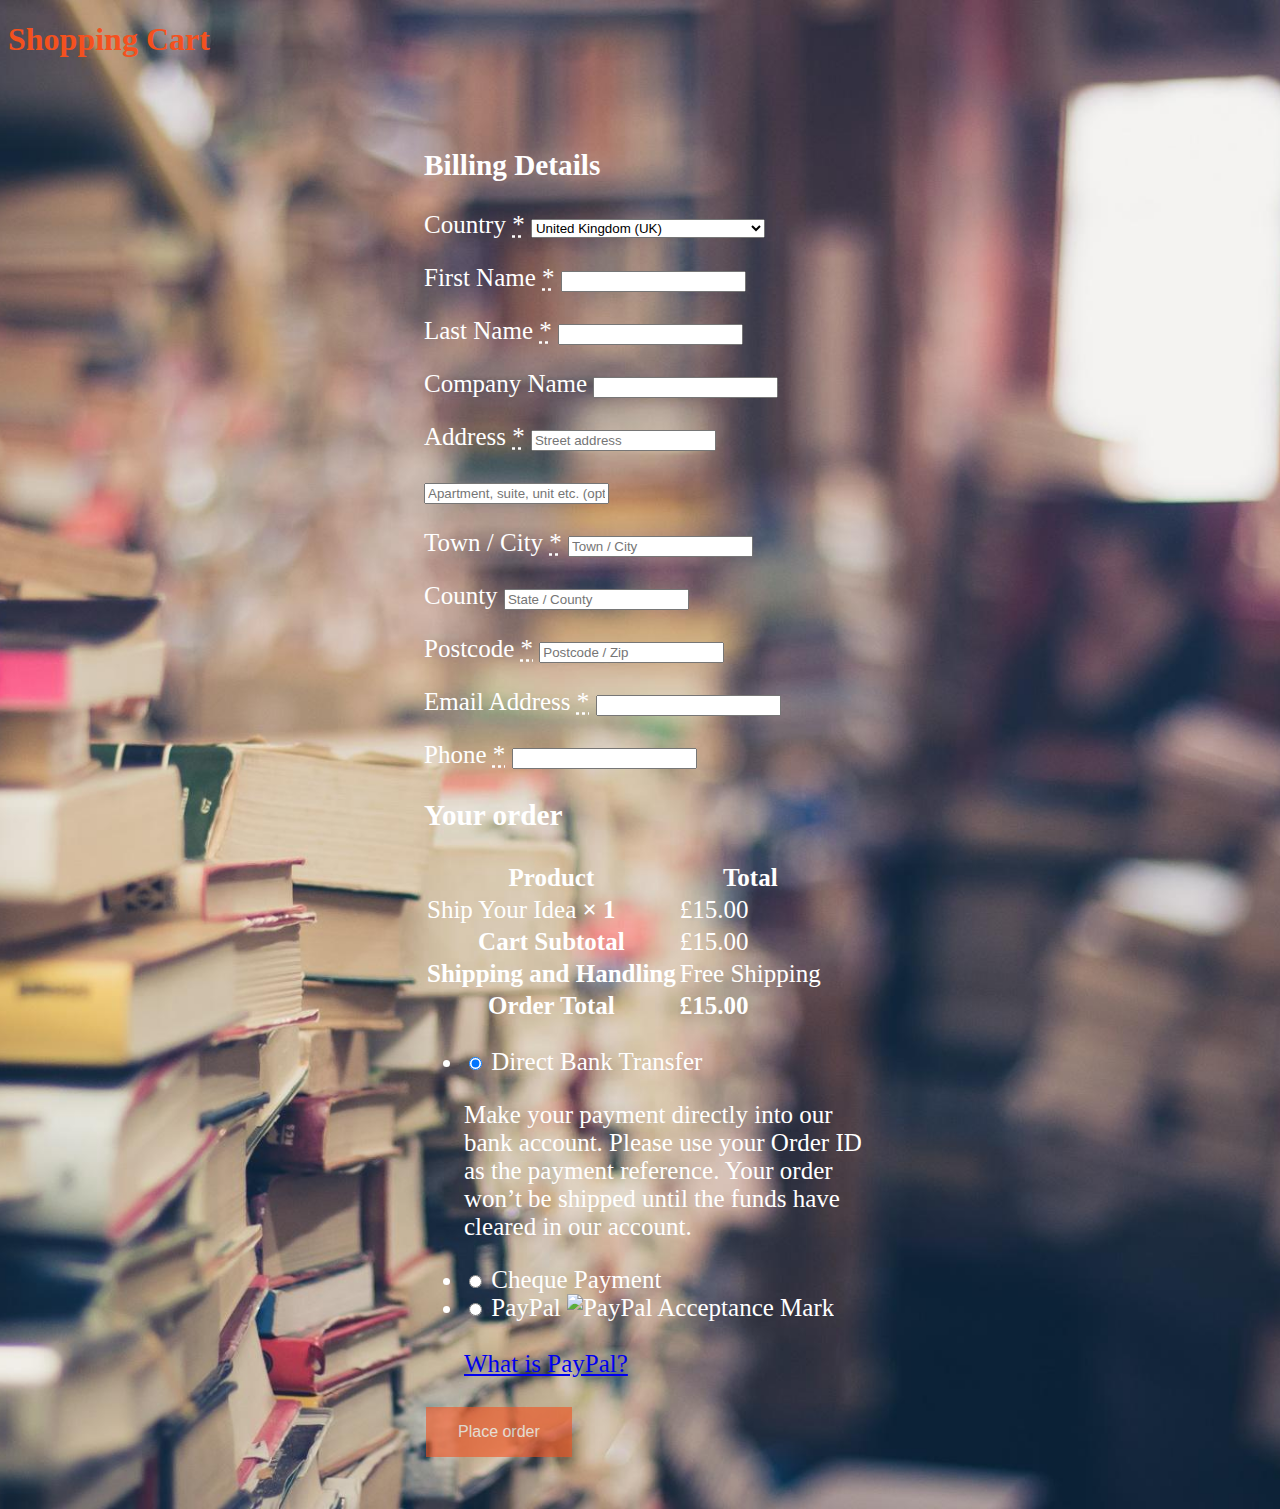
==== buy.html @ 97c17beb "book" ====
<!DOCTYPE html>


<html lang="en">

<title>Buy Page</title>
    
<head>

    <style>
    .mySlides {display:none;}
    </style>

<style>
    body {

     
      color: rgb(255, 255, 255);
      height: 100%;
      width: 100%;
    }

    .ct {
      height: 95.8vh;
      display: flex;
      align-items: center;
      justify-content: center;
      text-align: center;

    }
    .center {
      margin: auto;
      width: 35%;
      padding: 40px;
      font-size: 25px;

    }

    .button {
  background-color: #f4511e;
  border: none;
  color: white;
  padding: 16px 32px;
  
  font-size: 16px;
  margin: 4px 2px;
  opacity: 0.6;
  transition: 0.3s;
  display: inline-block;
  text-decoration: none;
  cursor: pointer;
  width: auto;
}

.button:hover {opacity: 1}
  </style>

   
   
    <!-- Custom CSS -->
    <link rel="stylesheet" href="css/owl.carousel.css">
    <link rel="stylesheet" href="style.css">
    <link rel="stylesheet" href="css/responsive.css">


</head>
<body>

    <script src="easy_background.js"></script>

    <script>
      easy_background("body",
  
        {
          slide: ["img/1.jpg", "img/2.jpg", "img/3.jpg", "img/4.jpg", "img/5.jpg"],
  
          delay: [2000, 2000, 2000, 2000, 2000]
        }
  
  
      );
    </script>



</body>


 <h1 style="color: #f4511e; ">Shopping Cart</h1>
                

              

<div class="center">
    <div class="product-content-right">
        <div class="woocommerce">
    

                <div id="customer_details" class="col2-set">
                    <div class="col-1">
                        <div class="woocommerce-billing-fields">
                            <h3>Billing Details</h3>
                            <p id="billing_country_field" class="form-row form-row-wide address-field update_totals_on_change validate-required woocommerce-validated">
                                <label class="" for="billing_country">Country <abbr title="required" class="required">*</abbr>
                                </label>
                                <select class="country_to_state country_select" id="billing_country" name="billing_country">
                                    <option value="">Select a country…</option>
                                    <option value="AX">Åland Islands</option>
                                    <option value="AF">Afghanistan</option>
                                    <option value="AL">Albania</option>
                                    <option value="DZ">Algeria</option>
                                    <option value="AD">Andorra</option>
                                    <option value="AO">Angola</option>
                                    <option value="AI">Anguilla</option>
                                    <option value="AQ">Antarctica</option>
                                    <option value="AG">Antigua and Barbuda</option>
                                    <option value="AR">Argentina</option>
                                    <option value="AM">Armenia</option>
                                    <option value="AW">Aruba</option>
                                    <option value="AU">Australia</option>
                                    <option value="AT">Austria</option>
                                    <option value="AZ">Azerbaijan</option>
                                    <option value="BS">Bahamas</option>
                                    <option value="BH">Bahrain</option>
                                    <option value="BD">Bangladesh</option>
                                    <option value="BB">Barbados</option>
                                    <option value="BY">Belarus</option>
                                    <option value="PW">Belau</option>
                                    <option value="BE">Belgium</option>
                                    <option value="BZ">Belize</option>
                                    <option value="BJ">Benin</option>
                                    <option value="BM">Bermuda</option>
                                    <option value="BT">Bhutan</option>
                                    <option value="BO">Bolivia</option>
                                    <option value="BQ">Bonaire, Saint Eustatius and Saba</option>
                                    <option value="BA">Bosnia and Herzegovina</option>
                                    <option value="BW">Botswana</option>
                                    <option value="BV">Bouvet Island</option>
                                    <option value="BR">Brazil</option>
                                    <option value="IO">British Indian Ocean Territory</option>
                                    <option value="VG">British Virgin Islands</option>
                                    <option value="BN">Brunei</option>
                                    <option value="BG">Bulgaria</option>
                                    <option value="BF">Burkina Faso</option>
                                    <option value="BI">Burundi</option>
                                    <option value="KH">Cambodia</option>
                                    <option value="CM">Cameroon</option>
                                    <option value="CA">Canada</option>
                                    <option value="CV">Cape Verde</option>
                                    <option value="KY">Cayman Islands</option>
                                    <option value="CF">Central African Republic</option>
                                    <option value="TD">Chad</option>
                                    <option value="CL">Chile</option>
                                    <option value="CN">China</option>
                                    <option value="CX">Christmas Island</option>
                                    <option value="CC">Cocos (Keeling) Islands</option>
                                    <option value="CO">Colombia</option>
                                    <option value="KM">Comoros</option>
                                    <option value="CG">Congo (Brazzaville)</option>
                                    <option value="CD">Congo (Kinshasa)</option>
                                    <option value="CK">Cook Islands</option>
                                    <option value="CR">Costa Rica</option>
                                    <option value="HR">Croatia</option>
                                    <option value="CU">Cuba</option>
                                    <option value="CW">CuraÇao</option>
                                    <option value="CY">Cyprus</option>
                                    <option value="CZ">Czech Republic</option>
                                    <option value="DK">Denmark</option>
                                    <option value="DJ">Djibouti</option>
                                    <option value="DM">Dominica</option>
                                    <option value="DO">Dominican Republic</option>
                                    <option value="EC">Ecuador</option>
                                    <option value="EG">Egypt</option>
                                    <option value="SV">El Salvador</option>
                                    <option value="GQ">Equatorial Guinea</option>
                                    <option value="ER">Eritrea</option>
                                    <option value="EE">Estonia</option>
                                    <option value="ET">Ethiopia</option>
                                    <option value="FK">Falkland Islands</option>
                                    <option value="FO">Faroe Islands</option>
                                    <option value="FJ">Fiji</option>
                                    <option value="FI">Finland</option>
                                    <option value="FR">France</option>
                                    <option value="GF">French Guiana</option>
                                    <option value="PF">French Polynesia</option>
                                    <option value="TF">French Southern Territories</option>
                                    <option value="GA">Gabon</option>
                                    <option value="GM">Gambia</option>
                                    <option value="GE">Georgia</option>
                                    <option value="DE">Germany</option>
                                    <option value="GH">Ghana</option>
                                    <option value="GI">Gibraltar</option>
                                    <option value="GR">Greece</option>
                                    <option value="GL">Greenland</option>
                                    <option value="GD">Grenada</option>
                                    <option value="GP">Guadeloupe</option>
                                    <option value="GT">Guatemala</option>
                                    <option value="GG">Guernsey</option>
                                    <option value="GN">Guinea</option>
                                    <option value="GW">Guinea-Bissau</option>
                                    <option value="GY">Guyana</option>
                                    <option value="HT">Haiti</option>
                                    <option value="HM">Heard Island and McDonald Islands</option>
                                    <option value="HN">Honduras</option>
                                    <option value="HK">Hong Kong</option>
                                    <option value="HU">Hungary</option>
                                    <option value="IS">Iceland</option>
                                    <option value="IN">India</option>
                                    <option value="ID">Indonesia</option>
                                    <option value="IR">Iran</option>
                                    <option value="IQ">Iraq</option>
                                    <option value="IM">Isle of Man</option>
                                    <option value="IL">Israel</option>
                                    <option value="IT">Italy</option>
                                    <option value="CI">Ivory Coast</option>
                                    <option value="JM">Jamaica</option>
                                    <option value="JP">Japan</option>
                                    <option value="JE">Jersey</option>
                                    <option value="JO">Jordan</option>
                                    <option value="KZ">Kazakhstan</option>
                                    <option value="KE">Kenya</option>
                                    <option value="KI">Kiribati</option>
                                    <option value="KW">Kuwait</option>
                                    <option value="KG">Kyrgyzstan</option>
                                    <option value="LA">Laos</option>
                                    <option value="LV">Latvia</option>
                                    <option value="LB">Lebanon</option>
                                    <option value="LS">Lesotho</option>
                                    <option value="LR">Liberia</option>
                                    <option value="LY">Libya</option>
                                    <option value="LI">Liechtenstein</option>
                                    <option value="LT">Lithuania</option>
                                    <option value="LU">Luxembourg</option>
                                    <option value="MO">Macao S.A.R., China</option>
                                    <option value="MK">Macedonia</option>
                                    <option value="MG">Madagascar</option>
                                    <option value="MW">Malawi</option>
                                    <option value="MY">Malaysia</option>
                                    <option value="MV">Maldives</option>
                                    <option value="ML">Mali</option>
                                    <option value="MT">Malta</option>
                                    <option value="MH">Marshall Islands</option>
                                    <option value="MQ">Martinique</option>
                                    <option value="MR">Mauritania</option>
                                    <option value="MU">Mauritius</option>
                                    <option value="YT">Mayotte</option>
                                    <option value="MX">Mexico</option>
                                    <option value="FM">Micronesia</option>
                                    <option value="MD">Moldova</option>
                                    <option value="MC">Monaco</option>
                                    <option value="MN">Mongolia</option>
                                    <option value="ME">Montenegro</option>
                                    <option value="MS">Montserrat</option>
                                    <option value="MA">Morocco</option>
                                    <option value="MZ">Mozambique</option>
                                    <option value="MM">Myanmar</option>
                                    <option value="NA">Namibia</option>
                                    <option value="NR">Nauru</option>
                                    <option value="NP">Nepal</option>
                                    <option value="NL">Netherlands</option>
                                    <option value="AN">Netherlands Antilles</option>
                                    <option value="NC">New Caledonia</option>
                                    <option value="NZ">New Zealand</option>
                                    <option value="NI">Nicaragua</option>
                                    <option value="NE">Niger</option>
                                    <option value="NG">Nigeria</option>
                                    <option value="NU">Niue</option>
                                    <option value="NF">Norfolk Island</option>
                                    <option value="KP">North Korea</option>
                                    <option value="NO">Norway</option>
                                    <option value="OM">Oman</option>
                                    <option value="PK">Pakistan</option>
                                    <option value="PS">Palestinian Territory</option>
                                    <option value="PA">Panama</option>
                                    <option value="PG">Papua New Guinea</option>
                                    <option value="PY">Paraguay</option>
                                    <option value="PE">Peru</option>
                                    <option value="PH">Philippines</option>
                                    <option value="PN">Pitcairn</option>
                                    <option value="PL">Poland</option>
                                    <option value="PT">Portugal</option>
                                    <option value="QA">Qatar</option>
                                    <option value="IE">Republic of Ireland</option>
                                    <option value="RE">Reunion</option>
                                    <option value="RO">Romania</option>
                                    <option value="RU">Russia</option>
                                    <option value="RW">Rwanda</option>
                                    <option value="ST">São Tomé and Príncipe</option>
                                    <option value="BL">Saint Barthélemy</option>
                                    <option value="SH">Saint Helena</option>
                                    <option value="KN">Saint Kitts and Nevis</option>
                                    <option value="LC">Saint Lucia</option>
                                    <option value="SX">Saint Martin (Dutch part)</option>
                                    <option value="MF">Saint Martin (French part)</option>
                                    <option value="PM">Saint Pierre and Miquelon</option>
                                    <option value="VC">Saint Vincent and the Grenadines</option>
                                    <option value="SM">San Marino</option>
                                    <option value="SA">Saudi Arabia</option>
                                    <option value="SN">Senegal</option>
                                    <option value="RS">Serbia</option>
                                    <option value="SC">Seychelles</option>
                                    <option value="SL">Sierra Leone</option>
                                    <option value="SG">Singapore</option>
                                    <option value="SK">Slovakia</option>
                                    <option value="SI">Slovenia</option>
                                    <option value="SB">Solomon Islands</option>
                                    <option value="SO">Somalia</option>
                                    <option value="ZA">South Africa</option>
                                    <option value="GS">South Georgia/Sandwich Islands</option>
                                    <option value="KR">South Korea</option>
                                    <option value="SS">South Sudan</option>
                                    <option value="ES">Spain</option>
                                    <option value="LK">Sri Lanka</option>
                                    <option value="SD">Sudan</option>
                                    <option value="SR">Suriname</option>
                                    <option value="SJ">Svalbard and Jan Mayen</option>
                                    <option value="SZ">Swaziland</option>
                                    <option value="SE">Sweden</option>
                                    <option value="CH">Switzerland</option>
                                    <option value="SY">Syria</option>
                                    <option value="TW">Taiwan</option>
                                    <option value="TJ">Tajikistan</option>
                                    <option value="TZ">Tanzania</option>
                                    <option value="TH">Thailand</option>
                                    <option value="TL">Timor-Leste</option>
                                    <option value="TG">Togo</option>
                                    <option value="TK">Tokelau</option>
                                    <option value="TO">Tonga</option>
                                    <option value="TT">Trinidad and Tobago</option>
                                    <option value="TN">Tunisia</option>
                                    <option value="TR">Turkey</option>
                                    <option value="TM">Turkmenistan</option>
                                    <option value="TC">Turks and Caicos Islands</option>
                                    <option value="TV">Tuvalu</option>
                                    <option value="UG">Uganda</option>
                                    <option value="UA">Ukraine</option>
                                    <option value="AE">United Arab Emirates</option>
                                    <option selected="selected" value="GB">United Kingdom (UK)</option>
                                    <option value="US">United States (US)</option>
                                    <option value="UY">Uruguay</option>
                                    <option value="UZ">Uzbekistan</option>
                                    <option value="VU">Vanuatu</option>
                                    <option value="VA">Vatican</option>
                                    <option value="VE">Venezuela</option>
                                    <option value="VN">Vietnam</option>
                                    <option value="WF">Wallis and Futuna</option>
                                    <option value="EH">Western Sahara</option>
                                    <option value="WS">Western Samoa</option>
                                    <option value="YE">Yemen</option>
                                    <option value="ZM">Zambia</option>
                                    <option value="ZW">Zimbabwe</option>
                                </select>
                            </p>

                            <p id="billing_first_name_field" class="form-row form-row-first validate-required">
                                <label class="" for="billing_first_name">First Name <abbr title="required" class="required">*</abbr>
                                </label>
                                <input type="text" value="" placeholder="" id="billing_first_name" name="billing_first_name" class="input-text ">
                            </p>

                            <p id="billing_last_name_field" class="form-row form-row-last validate-required">
                                <label class="" for="billing_last_name">Last Name <abbr title="required" class="required">*</abbr>
                                </label>
                                <input type="text" value="" placeholder="" id="billing_last_name" name="billing_last_name" class="input-text ">
                            </p>
                            <div class="clear"></div>

                            <p id="billing_company_field" class="form-row form-row-wide">
                                <label class="" for="billing_company">Company Name</label>
                                <input type="text" value="" placeholder="" id="billing_company" name="billing_company" class="input-text ">
                            </p>

                            <p id="billing_address_1_field" class="form-row form-row-wide address-field validate-required">
                                <label class="" for="billing_address_1">Address <abbr title="required" class="required">*</abbr>
                                </label>
                                <input type="text" value="" placeholder="Street address" id="billing_address_1" name="billing_address_1" class="input-text ">
                            </p>

                            <p id="billing_address_2_field" class="form-row form-row-wide address-field">
                                <input type="text" value="" placeholder="Apartment, suite, unit etc. (optional)" id="billing_address_2" name="billing_address_2" class="input-text ">
                            </p>

                            <p id="billing_city_field" class="form-row form-row-wide address-field validate-required" data-o_class="form-row form-row-wide address-field validate-required">
                                <label class="" for="billing_city">Town / City <abbr title="required" class="required">*</abbr>
                                </label>
                                <input type="text" value="" placeholder="Town / City" id="billing_city" name="billing_city" class="input-text ">
                            </p>

                            <p id="billing_state_field" class="form-row form-row-first address-field validate-state" data-o_class="form-row form-row-first address-field validate-state">
                                <label class="" for="billing_state">County</label>
                                <input type="text" id="billing_state" name="billing_state" placeholder="State / County" value="" class="input-text ">
                            </p>
                            <p id="billing_postcode_field" class="form-row form-row-last address-field validate-required validate-postcode" data-o_class="form-row form-row-last address-field validate-required validate-postcode">
                                <label class="" for="billing_postcode">Postcode <abbr title="required" class="required">*</abbr>
                                </label>
                                <input type="text" value="" placeholder="Postcode / Zip" id="billing_postcode" name="billing_postcode" class="input-text ">
                            </p>

                            <div class="clear"></div>

                            <p id="billing_email_field" class="form-row form-row-first validate-required validate-email">
                                <label class="" for="billing_email">Email Address <abbr title="required" class="required">*</abbr>
                                </label>
                                <input type="text" value="" placeholder="" id="billing_email" name="billing_email" class="input-text ">
                            </p>

                            <p id="billing_phone_field" class="form-row form-row-last validate-required validate-phone">
                                <label class="" for="billing_phone">Phone <abbr title="required" class="required">*</abbr>
                                </label>
                                <input type="text" value="" placeholder="" id="billing_phone" name="billing_phone" class="input-text ">
                            </p>
                            <div class="clear"></div>


                        

                        </div>
                    </div>



                </div>

                <h3 id="order_review_heading">Your order</h3>

                <div id="order_review" style="position: relative;">
                    <table class="shop_table">
                        <thead>
                            <tr>
                                <th class="product-name">Product</th>
                                <th class="product-total">Total</th>
                            </tr>
                        </thead>
                        <tbody>
                            <tr class="cart_item">
                                <td class="product-name">
                                    Ship Your Idea <strong class="product-quantity">× 1</strong> </td>
                                <td class="product-total">
                                    <span class="amount">£15.00</span> </td>
                            </tr>
                        </tbody>
                        <tfoot>

                            <tr class="cart-subtotal">
                                <th>Cart Subtotal</th>
                                <td><span class="amount">£15.00</span>
                                </td>
                            </tr>

                            <tr class="shipping">
                                <th>Shipping and Handling</th>
                                <td>

                                    Free Shipping
                                    <input type="hidden" class="shipping_method" value="free_shipping" id="shipping_method_0" data-index="0" name="shipping_method[0]">
                                </td>
                            </tr>


                            <tr class="order-total">
                                <th>Order Total</th>
                                <td><strong><span class="amount">£15.00</span></strong> </td>
                            </tr>

                        </tfoot>
                    </table>


                    <div id="payment">
                        <ul class="payment_methods methods">
                            <li class="payment_method_bacs">
                                <input type="radio" data-order_button_text="" checked="checked" value="bacs" name="payment_method" class="input-radio" id="payment_method_bacs">
                                <label for="payment_method_bacs">Direct Bank Transfer </label>
                                <div class="payment_box payment_method_bacs">
                                    <p>Make your payment directly into our bank account. Please use your Order ID as the payment reference. Your order won’t be shipped until the funds have cleared in our account.</p>
                                </div>
                            </li>
                            <li class="payment_method_cheque">
                                <input type="radio" data-order_button_text="" value="cheque" name="payment_method" class="input-radio" id="payment_method_cheque">
                                <label for="payment_method_cheque">Cheque Payment </label>
                                <div style="display:none;" class="payment_box payment_method_cheque">
                                    <p>Please send your cheque to Store Name, Store Street, Store Town, Store State / County, Store Postcode.</p>
                                </div>
                            </li>
                            <li class="payment_method_paypal">
                                <input type="radio" data-order_button_text="Proceed to PayPal" value="paypal" name="payment_method" class="input-radio" id="payment_method_paypal">
                                <label for="payment_method_paypal">PayPal <img alt="PayPal Acceptance Mark" src="https://www.paypalobjects.com/webstatic/mktg/Logo/AM_mc_vs_ms_ae_UK.png">
                                    <br></br><a title="What is PayPal?" onclick="javascript:window.open('https://www.paypal.com/gb/webapps/mpp/paypal-popup','WIPaypal','toolbar=no, location=no, directories=no, status=no, menubar=no, scrollbars=yes, resizable=yes, width=1060, height=700'); return false;" class="about_paypal" href="https://www.paypal.com/gb/webapps/mpp/paypal-popup">What is PayPal?</a>
                                </label>
                                <div style="display:none;" class="payment_box payment_method_paypal">
                                    <p>Pay via PayPal; you can pay with your credit card if you don’t have a PayPal account.</p>
                                </div>
                            </li>
                        </ul>


                            <input type="submit" data-value="Place order" value="Place order" id="place_order" name="woocommerce_checkout_place_order" class="button">


                        <div class="clear"></div>

                    </div>
                </div>
            </form>

        </div>                       
    </div>                    
</div>




</html>
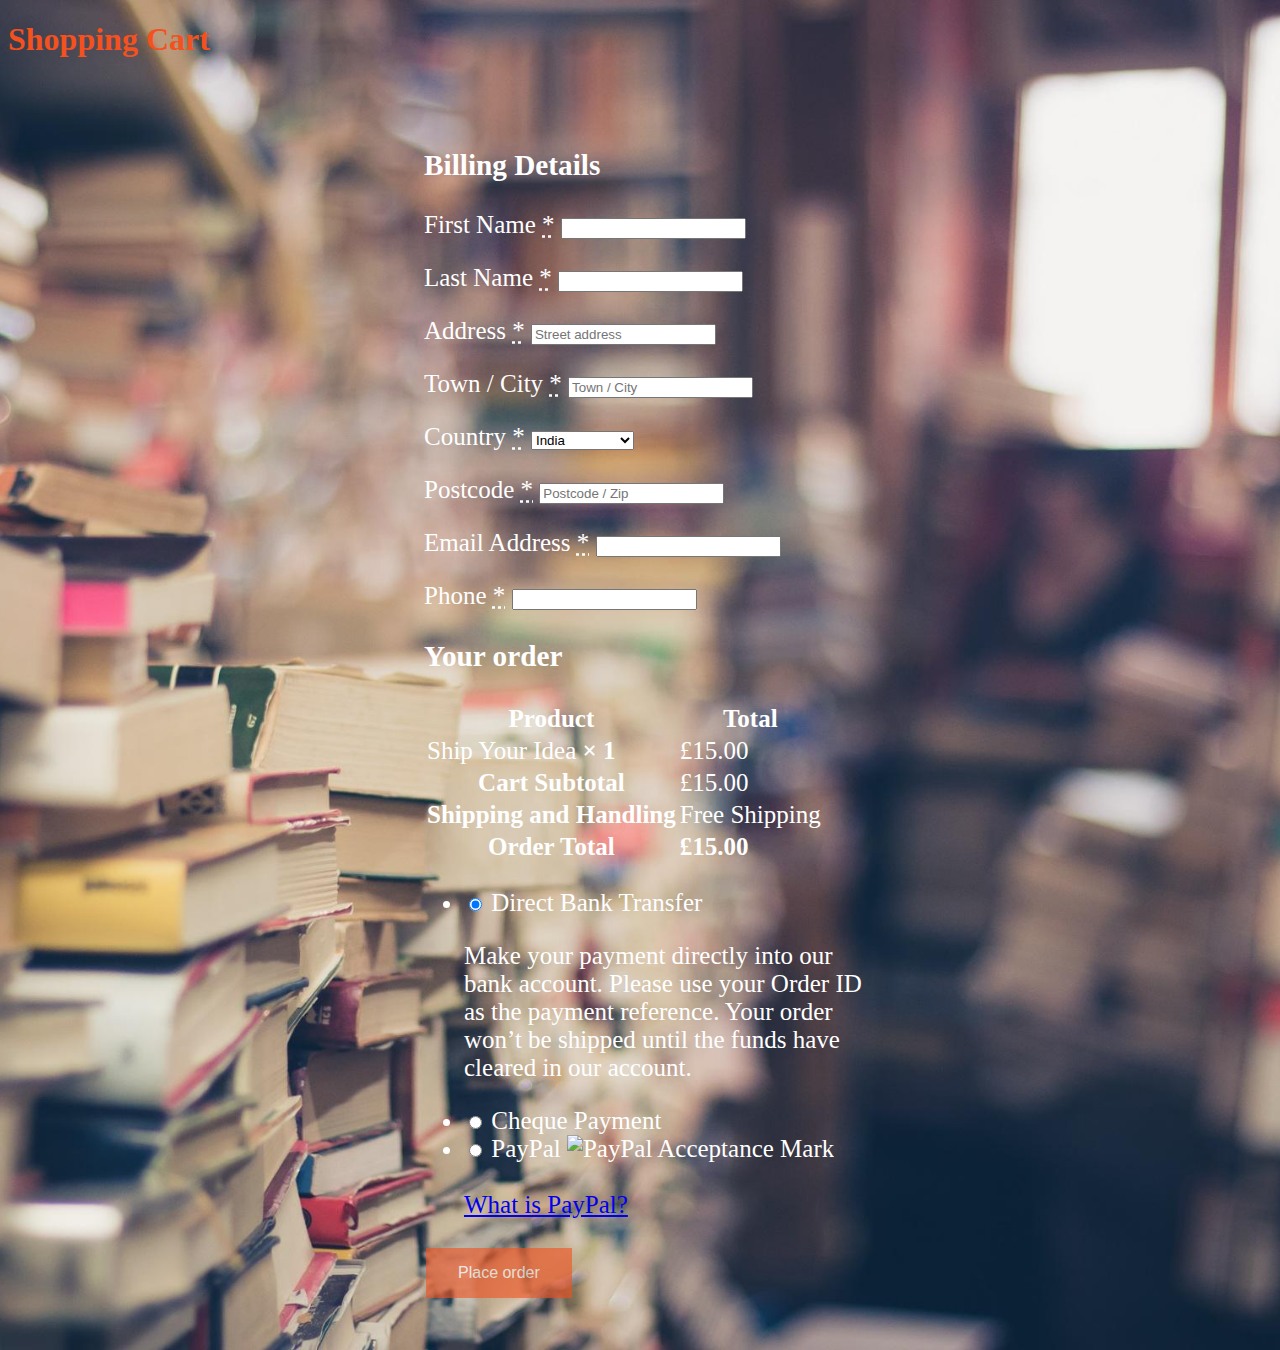
==== commit e2bf18b1: "book" ====
--- a/buy.html
+++ b/buy.html
@@ -7,9 +7,7 @@
     
 <head>
 
-    <style>
-    .mySlides {display:none;}
-    </style>
+    
 
 <style>
     body {
@@ -57,15 +55,11 @@
 
    
    
-    <!-- Custom CSS -->
-    <link rel="stylesheet" href="css/owl.carousel.css">
-    <link rel="stylesheet" href="style.css">
-    <link rel="stylesheet" href="css/responsive.css">
-
+  
 
 </head>
 <body>
-
+    
     <script src="easy_background.js"></script>
 
     <script>
@@ -80,11 +74,7 @@
   
       );
     </script>
-
-
-
-</body>
-
+    <section class="newsletter">
 
  <h1 style="color: #f4511e; ">Shopping Cart</h1>
                 
@@ -100,258 +90,7 @@
                     <div class="col-1">
                         <div class="woocommerce-billing-fields">
                             <h3>Billing Details</h3>
-                            <p id="billing_country_field" class="form-row form-row-wide address-field update_totals_on_change validate-required woocommerce-validated">
-                                <label class="" for="billing_country">Country <abbr title="required" class="required">*</abbr>
-                                </label>
-                                <select class="country_to_state country_select" id="billing_country" name="billing_country">
-                                    <option value="">Select a country…</option>
-                                    <option value="AX">Åland Islands</option>
-                                    <option value="AF">Afghanistan</option>
-                                    <option value="AL">Albania</option>
-                                    <option value="DZ">Algeria</option>
-                                    <option value="AD">Andorra</option>
-                                    <option value="AO">Angola</option>
-                                    <option value="AI">Anguilla</option>
-                                    <option value="AQ">Antarctica</option>
-                                    <option value="AG">Antigua and Barbuda</option>
-                                    <option value="AR">Argentina</option>
-                                    <option value="AM">Armenia</option>
-                                    <option value="AW">Aruba</option>
-                                    <option value="AU">Australia</option>
-                                    <option value="AT">Austria</option>
-                                    <option value="AZ">Azerbaijan</option>
-                                    <option value="BS">Bahamas</option>
-                                    <option value="BH">Bahrain</option>
-                                    <option value="BD">Bangladesh</option>
-                                    <option value="BB">Barbados</option>
-                                    <option value="BY">Belarus</option>
-                                    <option value="PW">Belau</option>
-                                    <option value="BE">Belgium</option>
-                                    <option value="BZ">Belize</option>
-                                    <option value="BJ">Benin</option>
-                                    <option value="BM">Bermuda</option>
-                                    <option value="BT">Bhutan</option>
-                                    <option value="BO">Bolivia</option>
-                                    <option value="BQ">Bonaire, Saint Eustatius and Saba</option>
-                                    <option value="BA">Bosnia and Herzegovina</option>
-                                    <option value="BW">Botswana</option>
-                                    <option value="BV">Bouvet Island</option>
-                                    <option value="BR">Brazil</option>
-                                    <option value="IO">British Indian Ocean Territory</option>
-                                    <option value="VG">British Virgin Islands</option>
-                                    <option value="BN">Brunei</option>
-                                    <option value="BG">Bulgaria</option>
-                                    <option value="BF">Burkina Faso</option>
-                                    <option value="BI">Burundi</option>
-                                    <option value="KH">Cambodia</option>
-                                    <option value="CM">Cameroon</option>
-                                    <option value="CA">Canada</option>
-                                    <option value="CV">Cape Verde</option>
-                                    <option value="KY">Cayman Islands</option>
-                                    <option value="CF">Central African Republic</option>
-                                    <option value="TD">Chad</option>
-                                    <option value="CL">Chile</option>
-                                    <option value="CN">China</option>
-                                    <option value="CX">Christmas Island</option>
-                                    <option value="CC">Cocos (Keeling) Islands</option>
-                                    <option value="CO">Colombia</option>
-                                    <option value="KM">Comoros</option>
-                                    <option value="CG">Congo (Brazzaville)</option>
-                                    <option value="CD">Congo (Kinshasa)</option>
-                                    <option value="CK">Cook Islands</option>
-                                    <option value="CR">Costa Rica</option>
-                                    <option value="HR">Croatia</option>
-                                    <option value="CU">Cuba</option>
-                                    <option value="CW">CuraÇao</option>
-                                    <option value="CY">Cyprus</option>
-                                    <option value="CZ">Czech Republic</option>
-                                    <option value="DK">Denmark</option>
-                                    <option value="DJ">Djibouti</option>
-                                    <option value="DM">Dominica</option>
-                                    <option value="DO">Dominican Republic</option>
-                                    <option value="EC">Ecuador</option>
-                                    <option value="EG">Egypt</option>
-                                    <option value="SV">El Salvador</option>
-                                    <option value="GQ">Equatorial Guinea</option>
-                                    <option value="ER">Eritrea</option>
-                                    <option value="EE">Estonia</option>
-                                    <option value="ET">Ethiopia</option>
-                                    <option value="FK">Falkland Islands</option>
-                                    <option value="FO">Faroe Islands</option>
-                                    <option value="FJ">Fiji</option>
-                                    <option value="FI">Finland</option>
-                                    <option value="FR">France</option>
-                                    <option value="GF">French Guiana</option>
-                                    <option value="PF">French Polynesia</option>
-                                    <option value="TF">French Southern Territories</option>
-                                    <option value="GA">Gabon</option>
-                                    <option value="GM">Gambia</option>
-                                    <option value="GE">Georgia</option>
-                                    <option value="DE">Germany</option>
-                                    <option value="GH">Ghana</option>
-                                    <option value="GI">Gibraltar</option>
-                                    <option value="GR">Greece</option>
-                                    <option value="GL">Greenland</option>
-                                    <option value="GD">Grenada</option>
-                                    <option value="GP">Guadeloupe</option>
-                                    <option value="GT">Guatemala</option>
-                                    <option value="GG">Guernsey</option>
-                                    <option value="GN">Guinea</option>
-                                    <option value="GW">Guinea-Bissau</option>
-                                    <option value="GY">Guyana</option>
-                                    <option value="HT">Haiti</option>
-                                    <option value="HM">Heard Island and McDonald Islands</option>
-                                    <option value="HN">Honduras</option>
-                                    <option value="HK">Hong Kong</option>
-                                    <option value="HU">Hungary</option>
-                                    <option value="IS">Iceland</option>
-                                    <option value="IN">India</option>
-                                    <option value="ID">Indonesia</option>
-                                    <option value="IR">Iran</option>
-                                    <option value="IQ">Iraq</option>
-                                    <option value="IM">Isle of Man</option>
-                                    <option value="IL">Israel</option>
-                                    <option value="IT">Italy</option>
-                                    <option value="CI">Ivory Coast</option>
-                                    <option value="JM">Jamaica</option>
-                                    <option value="JP">Japan</option>
-                                    <option value="JE">Jersey</option>
-                                    <option value="JO">Jordan</option>
-                                    <option value="KZ">Kazakhstan</option>
-                                    <option value="KE">Kenya</option>
-                                    <option value="KI">Kiribati</option>
-                                    <option value="KW">Kuwait</option>
-                                    <option value="KG">Kyrgyzstan</option>
-                                    <option value="LA">Laos</option>
-                                    <option value="LV">Latvia</option>
-                                    <option value="LB">Lebanon</option>
-                                    <option value="LS">Lesotho</option>
-                                    <option value="LR">Liberia</option>
-                                    <option value="LY">Libya</option>
-                                    <option value="LI">Liechtenstein</option>
-                                    <option value="LT">Lithuania</option>
-                                    <option value="LU">Luxembourg</option>
-                                    <option value="MO">Macao S.A.R., China</option>
-                                    <option value="MK">Macedonia</option>
-                                    <option value="MG">Madagascar</option>
-                                    <option value="MW">Malawi</option>
-                                    <option value="MY">Malaysia</option>
-                                    <option value="MV">Maldives</option>
-                                    <option value="ML">Mali</option>
-                                    <option value="MT">Malta</option>
-                                    <option value="MH">Marshall Islands</option>
-                                    <option value="MQ">Martinique</option>
-                                    <option value="MR">Mauritania</option>
-                                    <option value="MU">Mauritius</option>
-                                    <option value="YT">Mayotte</option>
-                                    <option value="MX">Mexico</option>
-                                    <option value="FM">Micronesia</option>
-                                    <option value="MD">Moldova</option>
-                                    <option value="MC">Monaco</option>
-                                    <option value="MN">Mongolia</option>
-                                    <option value="ME">Montenegro</option>
-                                    <option value="MS">Montserrat</option>
-                                    <option value="MA">Morocco</option>
-                                    <option value="MZ">Mozambique</option>
-                                    <option value="MM">Myanmar</option>
-                                    <option value="NA">Namibia</option>
-                                    <option value="NR">Nauru</option>
-                                    <option value="NP">Nepal</option>
-                                    <option value="NL">Netherlands</option>
-                                    <option value="AN">Netherlands Antilles</option>
-                                    <option value="NC">New Caledonia</option>
-                                    <option value="NZ">New Zealand</option>
-                                    <option value="NI">Nicaragua</option>
-                                    <option value="NE">Niger</option>
-                                    <option value="NG">Nigeria</option>
-                                    <option value="NU">Niue</option>
-                                    <option value="NF">Norfolk Island</option>
-                                    <option value="KP">North Korea</option>
-                                    <option value="NO">Norway</option>
-                                    <option value="OM">Oman</option>
-                                    <option value="PK">Pakistan</option>
-                                    <option value="PS">Palestinian Territory</option>
-                                    <option value="PA">Panama</option>
-                                    <option value="PG">Papua New Guinea</option>
-                                    <option value="PY">Paraguay</option>
-                                    <option value="PE">Peru</option>
-                                    <option value="PH">Philippines</option>
-                                    <option value="PN">Pitcairn</option>
-                                    <option value="PL">Poland</option>
-                                    <option value="PT">Portugal</option>
-                                    <option value="QA">Qatar</option>
-                                    <option value="IE">Republic of Ireland</option>
-                                    <option value="RE">Reunion</option>
-                                    <option value="RO">Romania</option>
-                                    <option value="RU">Russia</option>
-                                    <option value="RW">Rwanda</option>
-                                    <option value="ST">São Tomé and Príncipe</option>
-                                    <option value="BL">Saint Barthélemy</option>
-                                    <option value="SH">Saint Helena</option>
-                                    <option value="KN">Saint Kitts and Nevis</option>
-                                    <option value="LC">Saint Lucia</option>
-                                    <option value="SX">Saint Martin (Dutch part)</option>
-                                    <option value="MF">Saint Martin (French part)</option>
-                                    <option value="PM">Saint Pierre and Miquelon</option>
-                                    <option value="VC">Saint Vincent and the Grenadines</option>
-                                    <option value="SM">San Marino</option>
-                                    <option value="SA">Saudi Arabia</option>
-                                    <option value="SN">Senegal</option>
-                                    <option value="RS">Serbia</option>
-                                    <option value="SC">Seychelles</option>
-                                    <option value="SL">Sierra Leone</option>
-                                    <option value="SG">Singapore</option>
-                                    <option value="SK">Slovakia</option>
-                                    <option value="SI">Slovenia</option>
-                                    <option value="SB">Solomon Islands</option>
-                                    <option value="SO">Somalia</option>
-                                    <option value="ZA">South Africa</option>
-                                    <option value="GS">South Georgia/Sandwich Islands</option>
-                                    <option value="KR">South Korea</option>
-                                    <option value="SS">South Sudan</option>
-                                    <option value="ES">Spain</option>
-                                    <option value="LK">Sri Lanka</option>
-                                    <option value="SD">Sudan</option>
-                                    <option value="SR">Suriname</option>
-                                    <option value="SJ">Svalbard and Jan Mayen</option>
-                                    <option value="SZ">Swaziland</option>
-                                    <option value="SE">Sweden</option>
-                                    <option value="CH">Switzerland</option>
-                                    <option value="SY">Syria</option>
-                                    <option value="TW">Taiwan</option>
-                                    <option value="TJ">Tajikistan</option>
-                                    <option value="TZ">Tanzania</option>
-                                    <option value="TH">Thailand</option>
-                                    <option value="TL">Timor-Leste</option>
-                                    <option value="TG">Togo</option>
-                                    <option value="TK">Tokelau</option>
-                                    <option value="TO">Tonga</option>
-                                    <option value="TT">Trinidad and Tobago</option>
-                                    <option value="TN">Tunisia</option>
-                                    <option value="TR">Turkey</option>
-                                    <option value="TM">Turkmenistan</option>
-                                    <option value="TC">Turks and Caicos Islands</option>
-                                    <option value="TV">Tuvalu</option>
-                                    <option value="UG">Uganda</option>
-                                    <option value="UA">Ukraine</option>
-                                    <option value="AE">United Arab Emirates</option>
-                                    <option selected="selected" value="GB">United Kingdom (UK)</option>
-                                    <option value="US">United States (US)</option>
-                                    <option value="UY">Uruguay</option>
-                                    <option value="UZ">Uzbekistan</option>
-                                    <option value="VU">Vanuatu</option>
-                                    <option value="VA">Vatican</option>
-                                    <option value="VE">Venezuela</option>
-                                    <option value="VN">Vietnam</option>
-                                    <option value="WF">Wallis and Futuna</option>
-                                    <option value="EH">Western Sahara</option>
-                                    <option value="WS">Western Samoa</option>
-                                    <option value="YE">Yemen</option>
-                                    <option value="ZM">Zambia</option>
-                                    <option value="ZW">Zimbabwe</option>
-                                </select>
-                            </p>
-
+                            
                             <p id="billing_first_name_field" class="form-row form-row-first validate-required">
                                 <label class="" for="billing_first_name">First Name <abbr title="required" class="required">*</abbr>
                                 </label>
@@ -365,30 +104,32 @@
                             </p>
                             <div class="clear"></div>
 
-                            <p id="billing_company_field" class="form-row form-row-wide">
-                                <label class="" for="billing_company">Company Name</label>
-                                <input type="text" value="" placeholder="" id="billing_company" name="billing_company" class="input-text ">
-                            </p>
-
                             <p id="billing_address_1_field" class="form-row form-row-wide address-field validate-required">
                                 <label class="" for="billing_address_1">Address <abbr title="required" class="required">*</abbr>
                                 </label>
                                 <input type="text" value="" placeholder="Street address" id="billing_address_1" name="billing_address_1" class="input-text ">
                             </p>
 
-                            <p id="billing_address_2_field" class="form-row form-row-wide address-field">
-                                <input type="text" value="" placeholder="Apartment, suite, unit etc. (optional)" id="billing_address_2" name="billing_address_2" class="input-text ">
-                            </p>
-
                             <p id="billing_city_field" class="form-row form-row-wide address-field validate-required" data-o_class="form-row form-row-wide address-field validate-required">
                                 <label class="" for="billing_city">Town / City <abbr title="required" class="required">*</abbr>
                                 </label>
                                 <input type="text" value="" placeholder="Town / City" id="billing_city" name="billing_city" class="input-text ">
                             </p>
 
-                            <p id="billing_state_field" class="form-row form-row-first address-field validate-state" data-o_class="form-row form-row-first address-field validate-state">
-                                <label class="" for="billing_state">County</label>
-                                <input type="text" id="billing_state" name="billing_state" placeholder="State / County" value="" class="input-text ">
+                            <p id="billing_country_field" class="form-row form-row-wide address-field update_totals_on_change validate-required woocommerce-validated">
+                                <label  for="billing_country">Country <abbr title="required" class="required">*</abbr>
+                                </label>
+                                <select class="country_to_state country_select" id="billing_country" name="billing_country">
+                                    <option value="AU">Australia</option>
+                                    <option value="BD">Bangladesh</option>
+                                    <option value="CA">Canada</option>
+                                    <option value="DE">Germany</option>
+                                    <option value="IT">Italy</option>
+                                    <option value="NO">Norway</option>
+                                    <option value="LK">Sri Lanka</option>
+                                    <option selected="selected" value="GB">India</option>
+                                    <option value="US">United States</option>
+                                </select>
                             </p>
                             <p id="billing_postcode_field" class="form-row form-row-last address-field validate-required validate-postcode" data-o_class="form-row form-row-last address-field validate-required validate-postcode">
                                 <label class="" for="billing_postcode">Postcode <abbr title="required" class="required">*</abbr>
@@ -507,7 +248,9 @@
     </div>                    
 </div>
 
-
+    </section>
+
+</body>
 
 
 </html>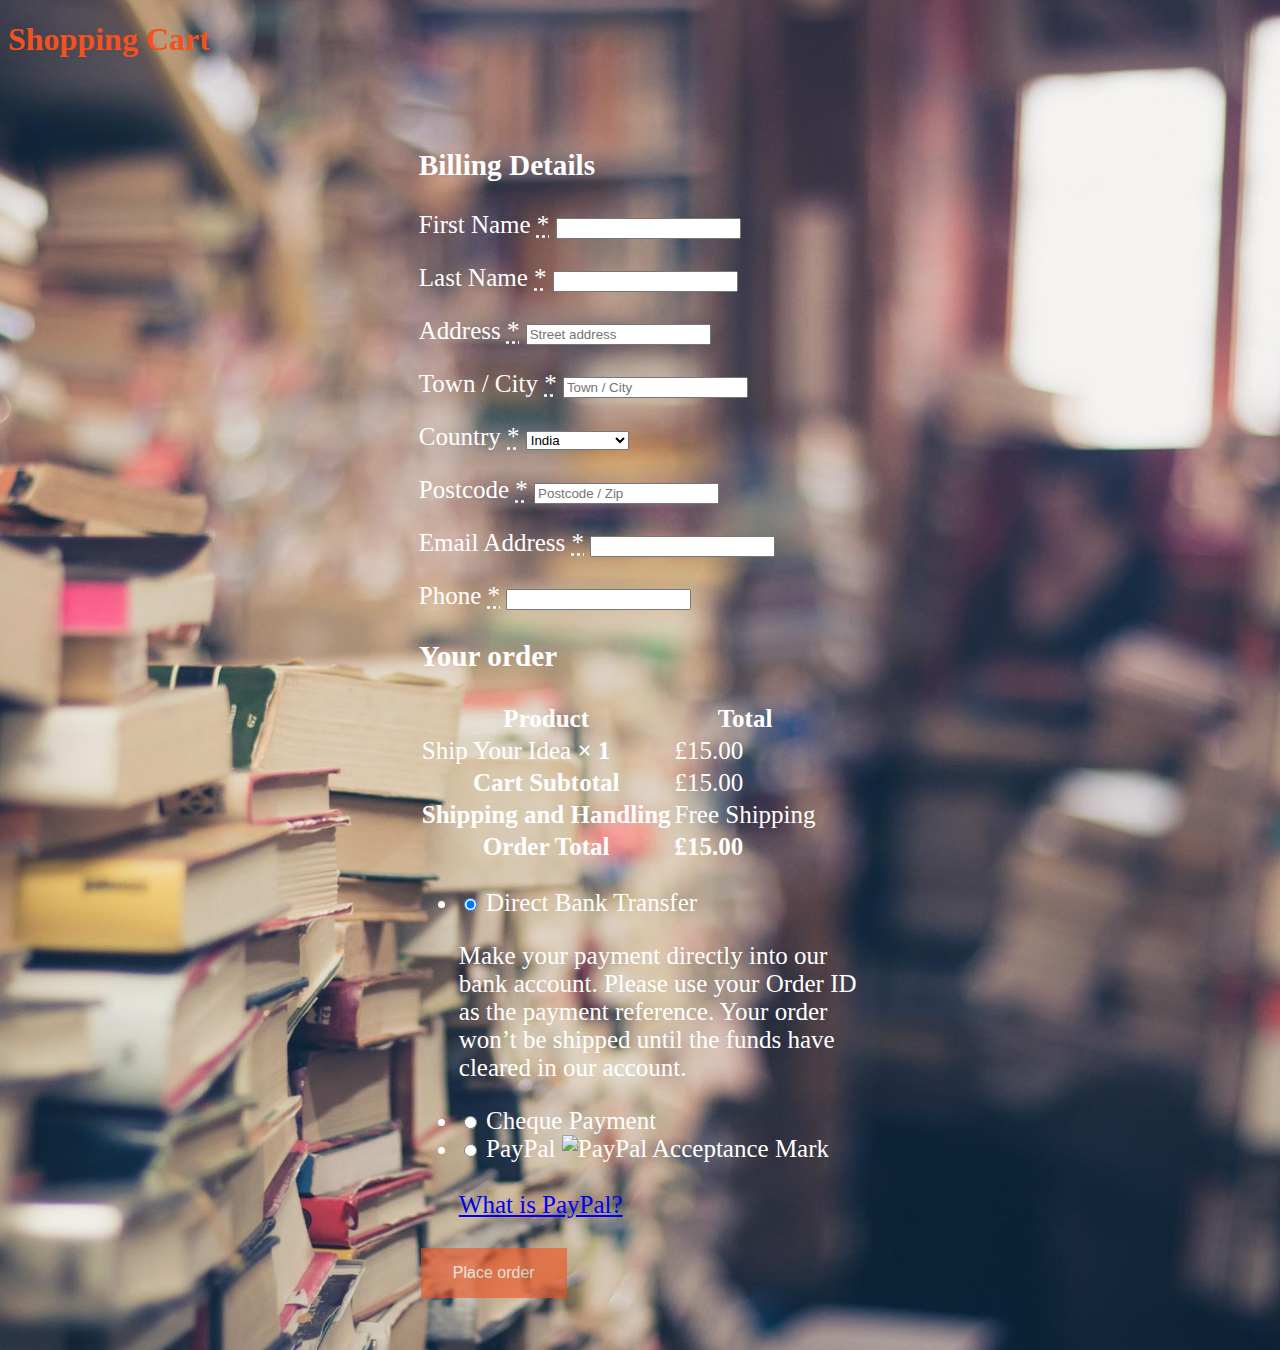
==== commit 7eef26eb: "book" ====
--- a/buy.html
+++ b/buy.html
@@ -14,8 +14,8 @@
 
      
       color: rgb(255, 255, 255);
-      height: 100%;
-      width: 100%;
+      height: auto;
+      width: auto;
     }
 
     .ct {
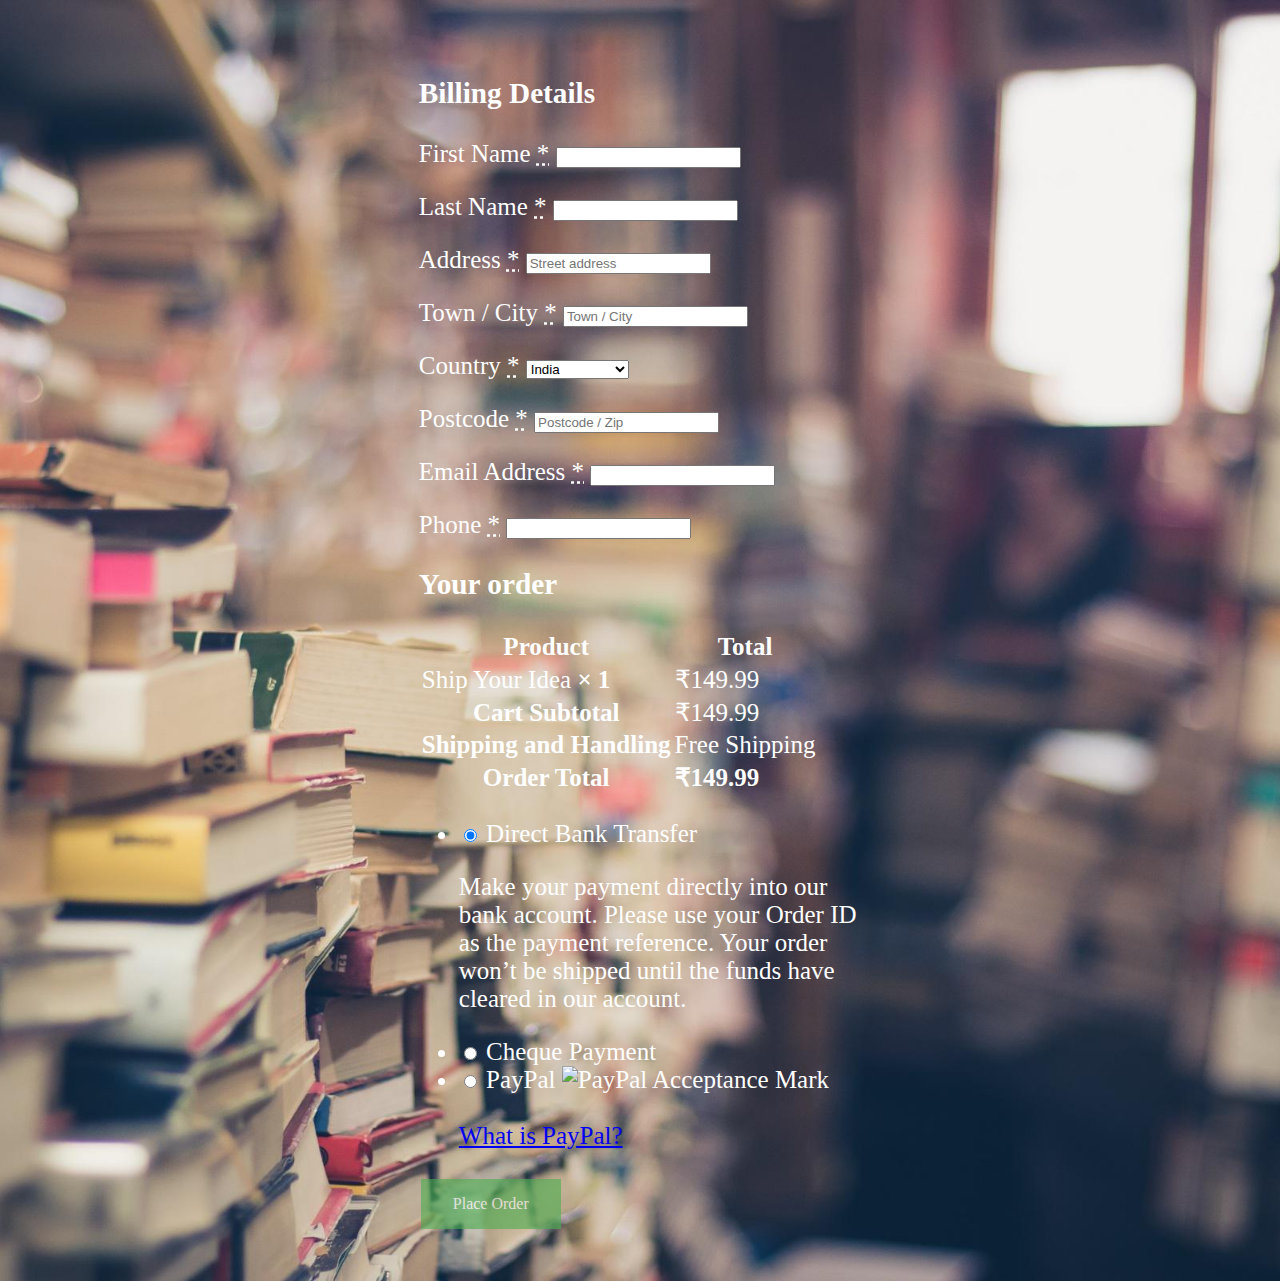
==== commit 77684542: "book" ====
--- a/buy.html
+++ b/buy.html
@@ -35,11 +35,10 @@
     }
 
     .button {
-  background-color: #f4511e;
+  background-color: #4CAF50;
   border: none;
   color: white;
-  padding: 16px 32px;
-  
+  padding: 16px 32px;  
   font-size: 16px;
   margin: 4px 2px;
   opacity: 0.6;
@@ -73,13 +72,7 @@
   
   
       );
-    </script>
-    <section class="newsletter">
-
- <h1 style="color: #f4511e; ">Shopping Cart</h1>
-                
-
-              
+    </script>           
 
 <div class="center">
     <div class="product-content-right">
@@ -177,14 +170,14 @@
                                 <td class="product-name">
                                     Ship Your Idea <strong class="product-quantity">× 1</strong> </td>
                                 <td class="product-total">
-                                    <span class="amount">£15.00</span> </td>
+                                    <span class="amount">₹149.99</span> </td>
                             </tr>
                         </tbody>
                         <tfoot>
 
                             <tr class="cart-subtotal">
                                 <th>Cart Subtotal</th>
-                                <td><span class="amount">£15.00</span>
+                                <td><span class="amount">₹149.99</span>
                                 </td>
                             </tr>
 
@@ -200,7 +193,7 @@
 
                             <tr class="order-total">
                                 <th>Order Total</th>
-                                <td><strong><span class="amount">£15.00</span></strong> </td>
+                                <td><strong><span class="amount">₹149.99</span></strong> </td>
                             </tr>
 
                         </tfoot>
@@ -234,11 +227,10 @@
                             </li>
                         </ul>
 
-
-                            <input type="submit" data-value="Place order" value="Place order" id="place_order" name="woocommerce_checkout_place_order" class="button">
-
-
-                        <div class="clear"></div>
+                        <a href="./Success.html" class="button">Place Order</a>
+                    </div>
+
+            
 
                     </div>
                 </div>
@@ -250,6 +242,8 @@
 
     </section>
 
+
+
 </body>
 
 
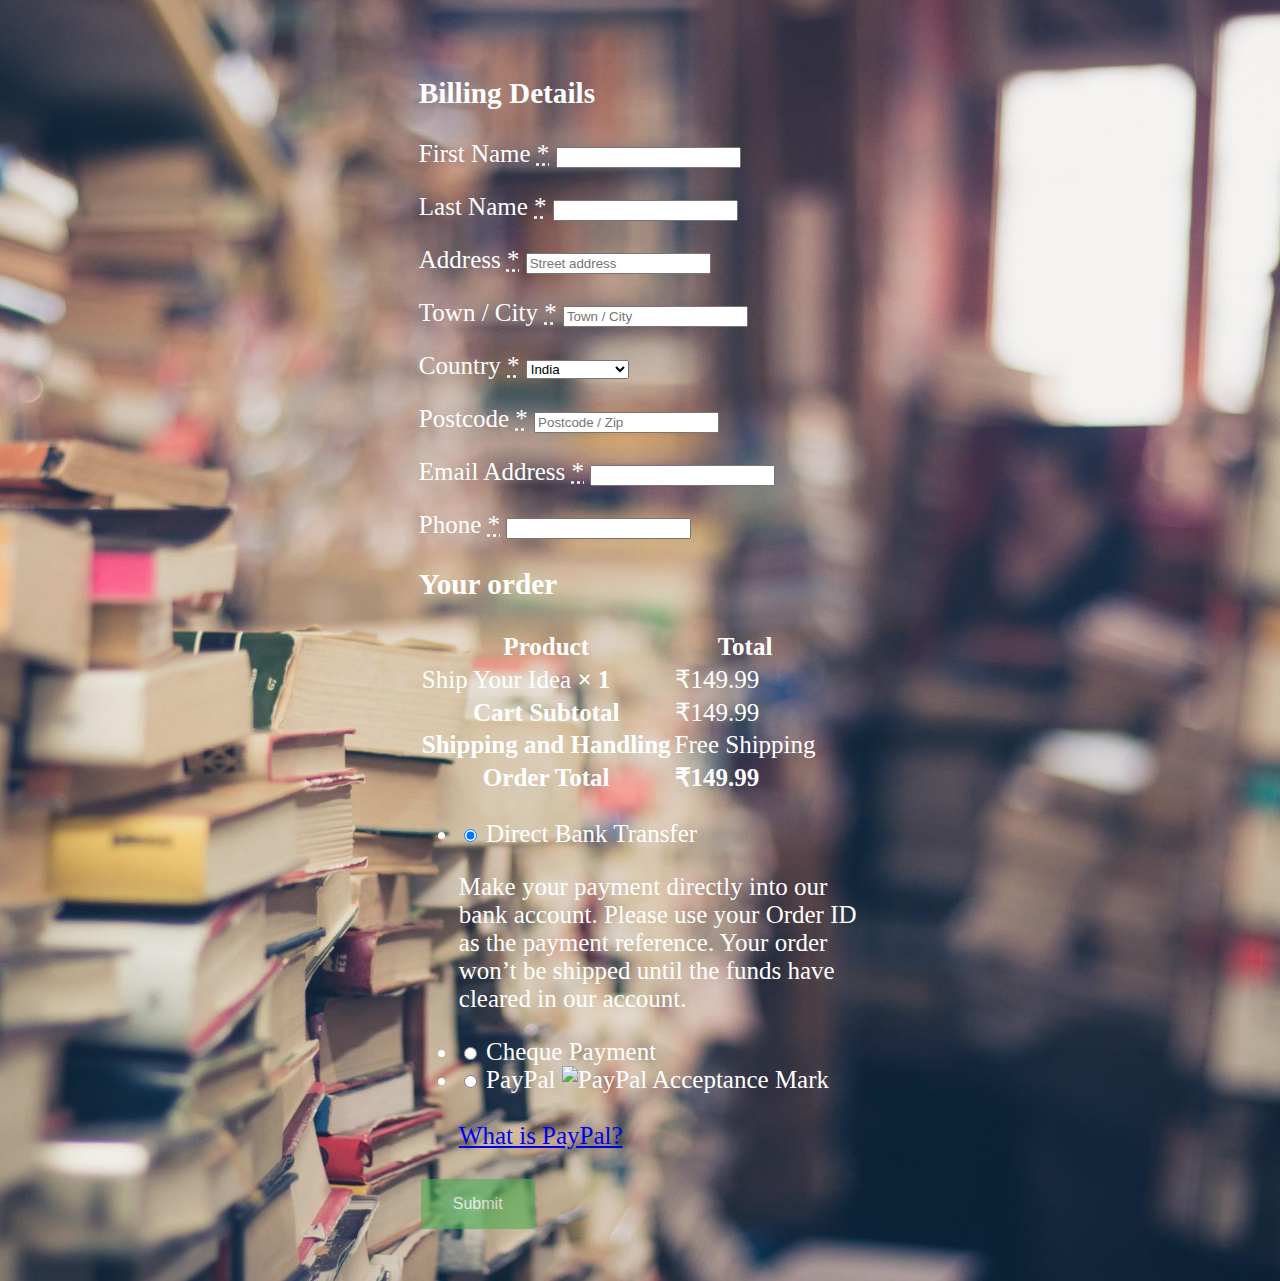
==== commit c07f41da: "book" ====
--- a/buy.html
+++ b/buy.html
@@ -1,13 +1,11 @@
 <!DOCTYPE html>
-
-
 <html lang="en">
-
-<title>Buy Page</title>
+<title>Buy Page</title>  
+<head>
     
-<head>
-
-    
+    <meta charset="UTF-8">
+    <meta http-equiv="X-UA-Compatible" content="IE=edge">
+    <meta name="viewport" content="width=device-width, initial-scale=1.0">
 
 <style>
     body {
@@ -51,14 +49,9 @@
 
 .button:hover {opacity: 1}
   </style>
-
-   
-   
-  
-
 </head>
 <body>
-    
+
     <script src="easy_background.js"></script>
 
     <script>
@@ -77,7 +70,8 @@
 <div class="center">
     <div class="product-content-right">
         <div class="woocommerce">
-    
+           <!-- Form -->
+            <form action="Success.html">
 
                 <div id="customer_details" class="col2-set">
                     <div class="col-1">
@@ -227,20 +221,24 @@
                             </li>
                         </ul>
 
-                        <a href="./Success.html" class="button">Place Order</a>
+                        
+                        <input type="submit" class="button" value="Submit">
+
                     </div>
+                </form> 
 
             
 
                     </div>
                 </div>
             </form>
+            <!-- Form End-->
 
         </div>                       
     </div>                    
 </div>
 
-    </section>
+</section>
 
 
 
